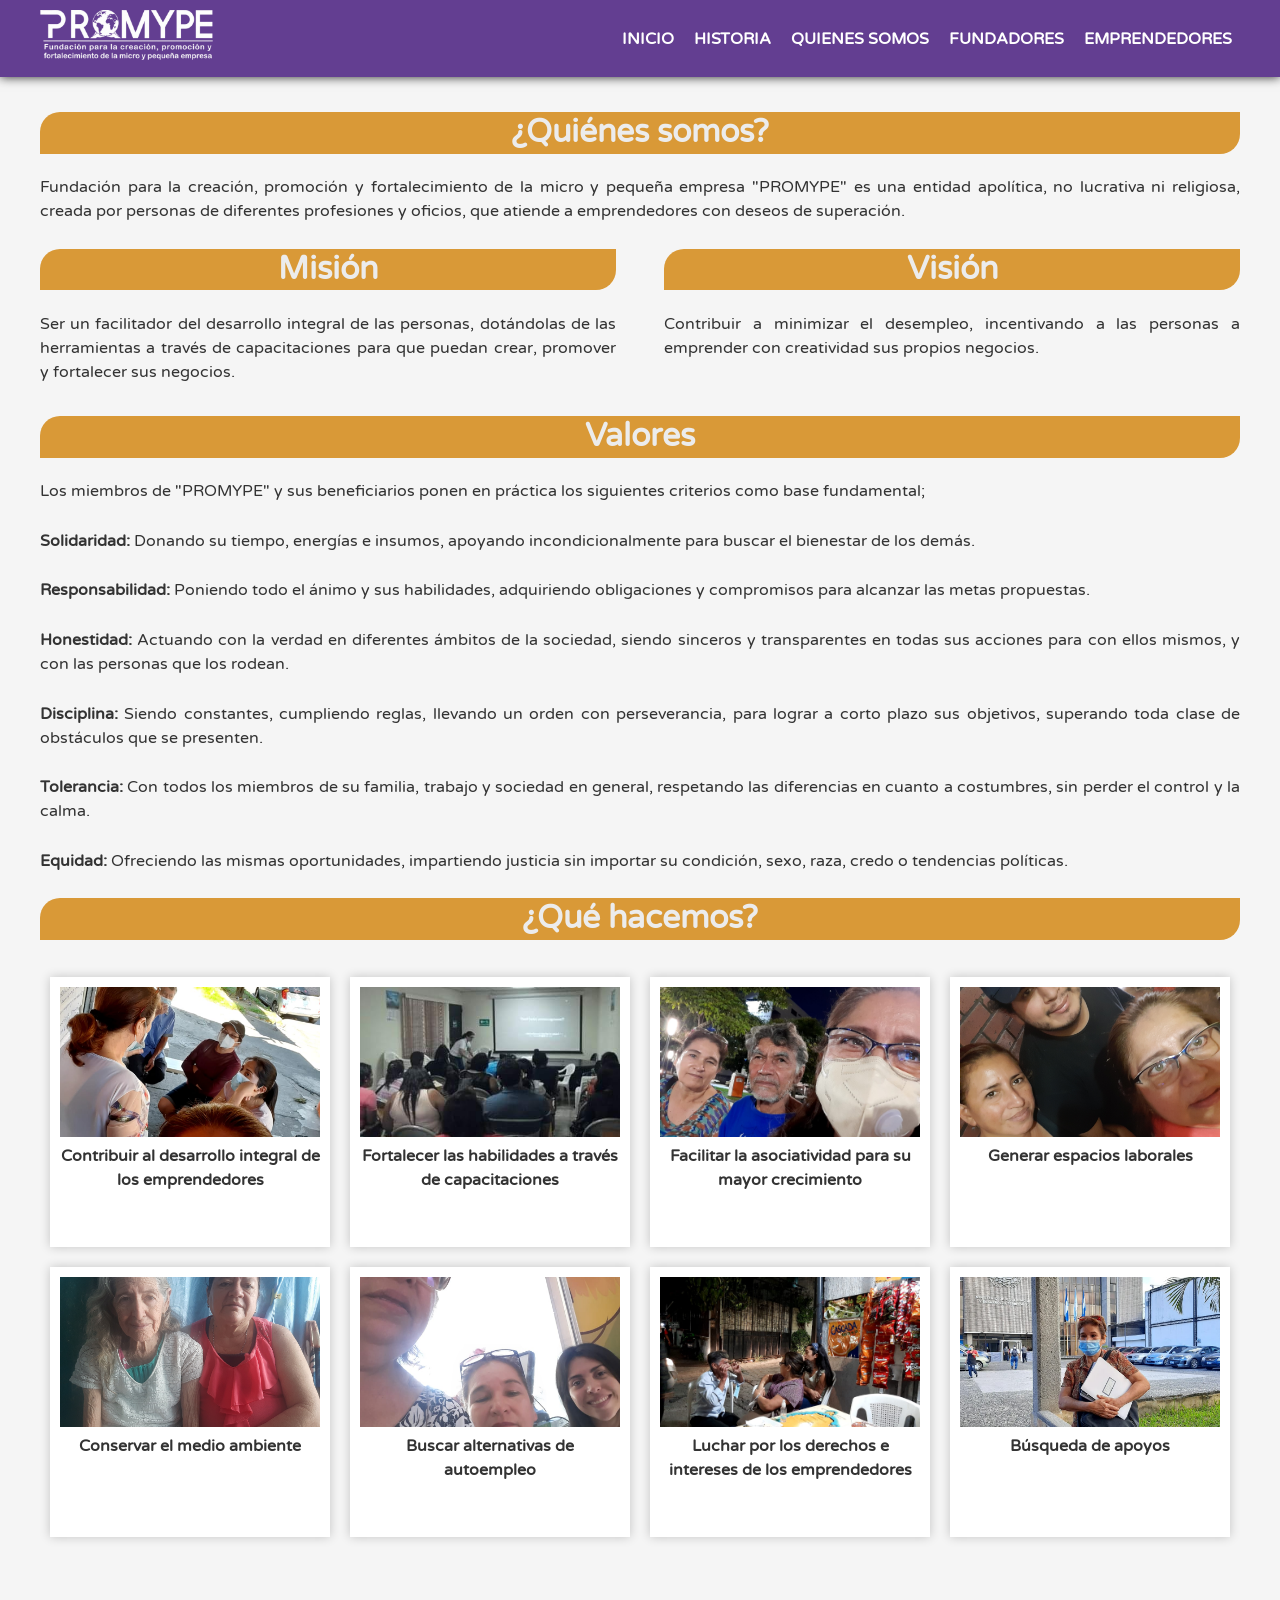
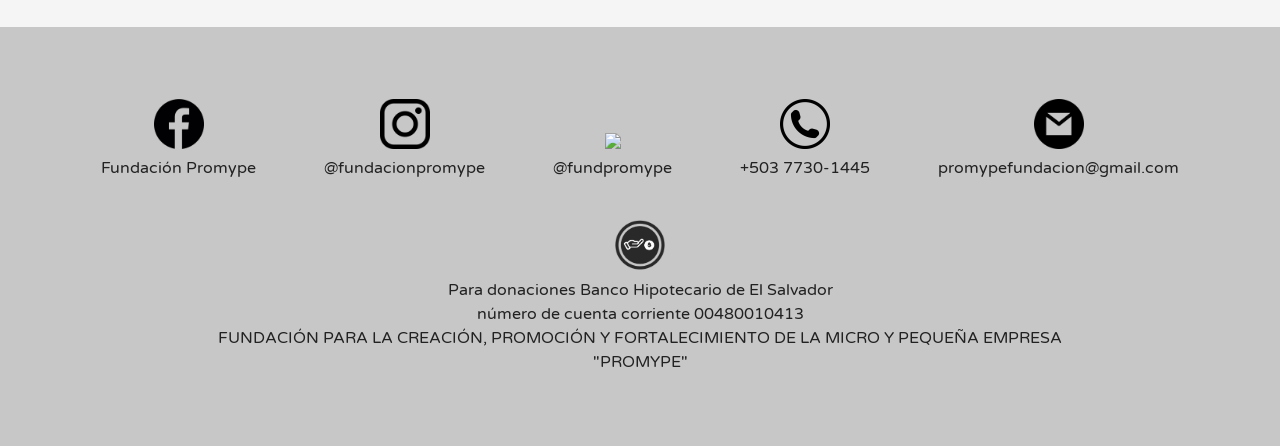
==== aboutus.html @ 6b190e1e "first commit" ====
﻿<!DOCTYPE html>
<html lang="en">
<head>
    <meta charset="UTF-8">
    <meta http-equiv="X-UA-Compatible" content="IE=edge">
    <meta name="viewport" content="width=device-width, initial-scale=1.0">
    <link href="https://fonts.googleapis.com/css2?family=Varela+Round&display=swap" rel="stylesheet">
    <link rel="stylesheet" href="CSS/style.css">
    <link rel="icon" href="/IMG/logo.png">
    <title>PROMYPE</title>
</head>
<body>
    <header class="header">
        <div class="container logo-nav-container">
            <div class="logoname">
                <a href="Index.html" class="logo"><img src="IMG/LOGO-2NEGATIVO.png" alt="Logo PROMYPE"></a>
            </div>
            <span class="menu-icon">
                <img src="IMG/ICONOS/icono menu.png" alt="Menu">
            </span>
            <nav class="navigation">
                <ul>
                    <li><a href="index.html"><b>INICIO</b></a></li>
                    <li><a href="historia.html"><b>HISTORIA</b></a></li>
                    <li><a href="aboutus.html"><b>QUIENES SOMOS</b></a></li>
                    <li><a href="fundadores.html"><b>FUNDADORES</b></a></li>
                    <li><a href="colaboradores.html"><b>EMPRENDEDORES</b></a></li>
                </ul>
            </nav>
        </div>
    </header>

    <main class="main">
        <div class="container abautus">
            <h1>¿Quiénes somos?</h1>
            <p>Fundación para la creación, promoción y fortalecimiento de la  micro y pequeña empresa "PROMYPE" es una entidad apolítica, no lucrativa ni religiosa, creada  por personas de diferentes  profesiones y oficios, que atiende a emprendedores con deseos de superación.</p>
            
            <div class="mivi">
                <div class="mision">
                    <h1>Misión</h1>
                    <p>Ser un facilitador del desarrollo integral de las personas, dotándolas de las herramientas a través de capacitaciones para que puedan crear, promover y fortalecer sus negocios.</p>
                </div>
                <div class="vision">
                    <h1>Visión</h1>
                    <p>Contribuir  a minimizar el desempleo, incentivando a las personas a emprender con creatividad sus propios negocios.</p>
                </div>
            </div>

            <div class="valoresbox">
                <h1>Valores</h1>
                <p>Los miembros de "PROMYPE" y sus beneficiarios   ponen  en práctica los siguientes criterios como base fundamental;</p>

                <p><b>Solidaridad: </b>Donando su tiempo, energías e insumos, apoyando incondicionalmente  para buscar el bienestar de los demás.</p>

                <p><b>Responsabilidad: </b>Poniendo todo el ánimo y sus habilidades, adquiriendo obligaciones y compromisos para alcanzar las metas propuestas.</p>

                <p><b>Honestidad: </b>Actuando con la verdad en diferentes ámbitos de la sociedad, siendo sinceros y  transparentes en todas sus acciones para con ellos mismos, y  con  las personas que los rodean.</p>

                <p><b>Disciplina: </b>Siendo constantes, cumpliendo reglas, llevando un orden con perseverancia, para lograr a corto plazo sus objetivos, superando toda clase de obstáculos que se presenten.</p>

                <p><b>Tolerancia: </b>Con todos los miembros de su familia, trabajo y sociedad en general, respetando las diferencias en cuanto a costumbres, sin perder el control y la calma.</p>

                <p><b>Equidad: </b>Ofreciendo las mismas oportunidades, impartiendo justicia sin importar su condición, sexo, raza, credo o tendencias políticas.</p>
            </div>

            <section class="hacemos">
                <div>
                    <h1>¿Qué hacemos?</h1>

                    <div class="hacemos-list">
                        <div class="card" >
                            <img src="IMG/HACEMOS/QH1.jpeg" alt="">
                            <h4>Contribuir al desarrollo integral de los emprendedores</h4>
                        </div>
                        
                        <div class="card">
                            <img src="IMG/HACEMOS/QH2.jpg" alt="">
                            <h4>Fortalecer las habilidades a través de capacitaciones</h4>
                        </div>

                        <div class="card">
                            <img src="IMG/HACEMOS/QH3.jpeg" alt="">
                            <h4>Facilitar la asociatividad para su mayor crecimiento</h4>
                        </div>
                        <div class="card">
                            <img src="IMG/HACEMOS/QH4.jpg" alt="">
                            <h4>Generar espacios laborales</h4>
                        </div>

                        <div class="card">
                            <img src="IMG/HACEMOS/QH5.jpg" alt="">
                            <h4>Conservar el medio ambiente</h4>
                        </div>

                        <div class="card">
                            <img src="IMG/HACEMOS/QH6.jpg" alt="">
                            <h4>Buscar alternativas de autoempleo</h4>
                        </div>
            
                        <div class="card">
                            <img src="IMG/HACEMOS/QH7.jpg" alt="">
                            <h4>Luchar por los derechos e intereses de los emprendedores</h4>
                        </div>

                        <div class="card">
                            <img src="IMG/HACEMOS/QH8.jpeg" alt="">
                            <h4>Búsqueda de apoyos</h4>
                        </div>                    
                    </div>   
                </div>
            </section>
        </div>
    </main>

    <footer class="footer">
        <div class="container contactus">
            <ul>
                <li>
                    <!--facebook-->
                    <div class="socialmedia">
                        <div class="redesimg">
                            <a href="https://www.facebook.com/profile.php?id=100094147714210" target="_blank">
                            <img src="IMG/ICONOS/facebook.png"><br>Fundación Promype</a>
                        </div>
                    </div>
                </li>

                <li>
                    <!--instagram-->
                    <div class="socialmedia">
                        <div class="redesimg">
                            <a href="https://www.instagram.com/fundacionpromype/" target="_blank">
                            <img src="IMG/ICONOS/instaicon.png"><br>@fundacionpromype</a>
                        </div>
                    </div>
                </li>

                 <li>
                    <!--x-->
                    <div class="socialmedia">
                        <div class="redesimg">
                            <a href="https://x.com/fundpromype" target="_blank">
                            <img src="IMG/ICONOS/1691832581twitter-x-icon-png.PNG"><br>@fundpromype</a> 
                        </div>
                    </div>
                </li>

                <li>
                    <!--whatsapp-->
                    <div class="socialmedia">
                        <div class="redesimg">
                            <a href="https://wa.me/+50377301445" target="_blank">
                            <img src="IMG/ICONOS/telefono icon.png"><br>+503 7730-1445</a>
                        </div>
                    </div>   
                </li>
              

                <li>
                    <!--correo-->
                    <div class="socialmedia">
                        <div class="redesimg">
                            <a href="mailto:promypefundacion@gmail.com" target="_blank">
                            <img src="IMG/ICONOS/email.png"><br>promypefundacion@gmail.com</a> 
                        </div>
                    </div> 
                </li><BR><BR>
                   <li>
                    <div class="socialmedia">
                        <div class="redesimg">
                            <img src="IMG/periodo-medio-de-cobro-y-pago.png">
                        </div>
                        <div class="redescontact">
                        <a href="">Para donaciones Banco Hipotecario de El Salvador</a> <BR>
                         <a href="">número de cuenta corriente 00480010413 </a> 
                         <BR>
                         <a href="">FUNDACIÓN PARA LA CREACIÓN, PROMOCIÓN Y FORTALECIMIENTO DE LA MICRO Y PEQUEÑA EMPRESA </a><BR>
                         <a href="">"PROMYPE"</a> 
 

                        </div>
                    </div>   
                </li>
            </ul>

        </div>
    </footer>

    <script src="https://code.jquery.com/jquery-3.6.0.min.js"></script>
    <script src="JS/scrips.js"></script>

</body>
</html>
---- CSS/style.css ----
body {
    font-family: 'Varela Round', sans-serif;
    background-color: rgb(245, 245, 245);
    color: #333;
    font-size: 1rem;
    line-height: 1.5em;
    margin: 0;
}

h1 {
    font-size: 2rem;
    line-height: 1.3em;
    text-align: center;
    background-color: #D99937;
    border-top-left-radius: 20px;
    border-bottom-right-radius: 20px;
    color: #ececec;
    margin-top: 0;
}

p {
    margin-bottom: 1.6em;
    text-align: justify;
}

h3 {
    background-color: #D99937;
    color: #ececec;
    margin: 0;
    padding-top: 10px;
    padding-bottom: 10px;
    border-top-left-radius: 10px;
    border-top-right-radius: 10px;
} 

h4 {
    background-color: #333;
    color: #ececec;
    padding: 10px;
    margin: 0;
}

.container {
    width: 95%;
    max-width: 1200px;
    margin: 0 auto;
}
/*menu del encabezado*/
.header {
    background: #633E91;
    color: white;
    box-shadow: 0 0 10px rgb(36, 36, 36);
    padding: 0;
    position: fixed;
    left: 0;
    top: 0;
    width: 100%;
    height: 2rems;
}

.header a {
    color: white;
    text-decoration: none;
} 


.logo-nav-container {
    display: flex;
    justify-content: space-between;
    align-items: center;
    flex-wrap: wrap;
    padding: 0;
}

.logoname img {
    width: auto;
    height: 50px;
    padding-top: 10px;
    padding-bottom: 10px;
}

.menu-icon img{
    display: none;
    width: 50px;
    height: 50px;
}

.navigation ul {
    margin: 0;
    padding: 0;
    list-style: none;
}

.navigation ul li {
    display: inline-block;
}

.navigation ul li a {
    display: block;
    padding: 0.5rem 0.5rem;
    transition: all 0.5s;
    border-radius: 10px;
}

.navigation ul li a:hover {
    background: #D99937;
}
/*ajuste de contenido principal*/

.main {
    padding-top: 7rem;
}

/* seccion de noticias */

.firts-news {
    display: flex;
    padding: 0;
}

.recent-news {
    width: 75%;
}

/* carrusel de imagenes*/

.newsslider {
    align-items: center;
    padding-bottom: 2rem;
}

.newsslider p{
    margin: 0;
}

.slider {
    width: 100%;
    margin: auto;
    overflow: hidden;
    margin-right: 1rem;
    box-shadow: 0 2px 10px rgba(0, 0, 0, 0.2);
}

.slider p {
    background-color: rgba(51, 51, 51, 0.829);
    color: white;
    text-align: center;
    font-size: 25px;
    padding: 10px;
}

.slider ul {
    display: flex;
    padding: 0;
    width: 300%;
    height: 370px;
    animation: cambio 20s infinite alternate;
    animation-timing-function: ease-out;
    margin: 0;
}

.slider li {
    width: 100%;
    height: 100%;
    list-style: none;
}

.slider img {
    width: 100%;
    height: 100%;
    object-fit: cover;
    margin: 0;
}

.slidertext {
    text-align: justify;
    padding-top: 1rem;
    padding-bottom: 1rem;
}

.slidertext p {
    margin: 0;   
}

@keyframes cambio {
    0% { margin-left: 0;}
    25% { margin-left: 0;}

    15% {margin-left: -50%;}
    50% {margin-left: -50%;}

    50% {margin-left: -100%;}
    75% {margin-left: -100%;}

    70% {margin-left: -200%;}
    100% {margin-left:-200%;}

}

/*noticias laterales */

.lateral-news {
    background-color: white;
    box-shadow: 0 2px 10px rgba(0, 0, 0, 0.2);
    width: 25%;
    height: fit-content;
    margin-left: 4%;
    padding: 10px;
    margin-bottom: 2rem;
}

.lateral-newscards {
    width: 100%;
}

.lateralcard {
    background-color: #146ca0;
    text-align: center; 
    width: 100%;
    margin: 0;
    padding-left: 0;
    padding-right: 0;
    border-radius: 0;
}

.lateralcard img {
    width: 100%;
}

.lateral-news h2 {
    color: white;
    margin-top: 0;
    padding-top: 0;
    padding-bottom: 10px;
}

.news {
    width: 100%;
    max-width: 1200px;
    height: auto;
    display: flex;
    justify-content: center;
}

.card {
    width: 32%;
    height: fit-content;
    background-color: white;
    box-shadow: 0 2px 10px rgba(0, 0, 0, 0.2);
    text-align: center;
    padding-left: 2rem;
    padding-right: 2rem;
    margin: 5px;
    border-radius: 10px;
}

.card img {
    width: 100%;
    height: 220px;
    border-radius: 10px;
    margin-top: 2rem;
}

.card h4 {
    background-color: #333;
}

/* historia */

.inicio-logo {
    text-align: center;
}

.inicio-logo img{
    width: 30%;
    text-align: center;

}

/* about us*/

.mivi {
    display: inline-block;
    align-items: center;
}

.mision {
    width: 48%;
    margin-right: 2%;
    float: left;
    text-align: justify;
}

.vision {
    width: 48%;
    margin-left: 2%;
    float: left;
    text-align: justify;
}

.valoresbox {
    width: 100%;
    max-width: 1200px;
    margin: 0 auto;
}

.valoresbox p {
    align-items: center;
}

.hacemos {
    width: 100%;
    max-width: 1200px;
    margin: 0 auto;
    text-align: center;
}

.hacemos p {
    text-align: center;
}

.hacemos img {
    width: 100%;
}

/*cuadricula de hacemos*/

.hacemos-list {
    width: 100%;
    height: auto;
    display: flex;
    flex-wrap: wrap;
    justify-content: center;
}

.hacemos-list .card {
    flex: 20%;
    height: 250px;
    border-radius: 0;
    text-align: center;
    margin: 10px;
    padding: 10px;
    box-shadow: 0 0 10px rgba(0, 0, 0, 0.2);
}

.hacemos img {
    width: 100%;
    height: 60%;
    margin: 0;
    border-radius: 0;
    object-fit: cover;
}

.hacemos h4 {
    background-color: unset;
    color: #333;
    padding: 0;
    margin: 0;
}

/* fundadores */

.fundadores-photos {
    padding-bottom: 1rem;
}

.fundadores img {
    width: 100%;
}

.firmas {
    width: 100%;
    height: auto;
    display: flex;
    flex-wrap: wrap;
    justify-content: center;
}

.firmas .card {
    flex: 20%;
    height: auto;
    border-radius: 0;
    text-align: center;
    margin: 10px;
    padding: 10px;
    box-shadow: 0 0 10px rgba(0, 0, 0, 0.2);
}

.firmas .card img {
    width: 100%;
    height: 300px;
    margin: 0;
    border-radius: 0;
    object-fit: cover;
}

.miembroempr {
    background-color: white;
    text-align: center;
    box-shadow: 0 0 10px rgba(0, 0, 0, 0.2);
    border-top-left-radius: 10px;
    border-top-right-radius: 10px;


}
.miembroempr2 {
    background-color: white;
    text-align: center;
    box-shadow: 0 0 10px rgba(0, 0, 0, 0.2);
    border-top-left-radius: 10px;
    border-top-right-radius: 10px;
    height: 44%;


}
.miembroempr5 {
    background-color: white;
    text-align: center;
    box-shadow: 0 0 10px rgba(0, 0, 0, 0.2);
    border-top-left-radius: 10px;
    border-top-right-radius: 10px;
    height: 40%;


}
.miembroemprja {
    background-color: white;
    text-align: center;
    box-shadow: 0 0 10px rgba(0, 0, 0, 0.2);
    border-top-left-radius: 10px;
    border-top-right-radius: 10px;
    height: 45%;


}
.harisanadiv {
    background-color: white;
    text-align: center;
    box-shadow: 0 0 10px rgba(0, 0, 0, 0.2);
    border-top-left-radius: 10px;
    border-top-right-radius: 10px;
    height: 60%;


}

.negocio {
    padding: 10px;
    width: auto;
    align-items: center;
}

.emprendedor {
    width: 100%;
    padding-bottom: 1rem;
}

.emprendedor ul {
    width: 100%;
    list-style: none;
    padding: 0;
}

.emprendedor li {
    width: 100%;
    text-align: justify;
}

.vero h3{
    list-style: none;
    text-align: center;
}

.gallery-empr {
    width:100%;
    display: flex;
    flex-wrap: wrap;
    height: inherit;
    justify-content: center;
}

.gallery-empr video {
width: 100%;
}

.photosempr {
    flex: 20%;
    padding: 5px;
}

.photosempr img {
    width: 95%;
    padding: 0;
    margin: 0;
    box-shadow: 0 0 10px rgba(0, 0, 0, 0.2);
}

#LR {
    width: 50%;
}

.SR-gallery {
    width: 70%;
    height: auto;
    display: flex;
    flex-wrap: wrap;
    justify-content: flex-end;
}

.SR-gallery img {
    width: 38%;
    margin: 5px;
    object-fit: cover;
    box-shadow: 0 0 10px rgba(0, 0, 0, 0.2);
}

.music-videos {
    width: inherit;
}

.SR-videos {
    display: flex;
    justify-content: center;
    align-items: center;
    gap: 15px;
    width: 100%;

}

.SR-videos video {
    width: 45%;
    margin-bottom: 2%;
    box-shadow: 0 0 10px rgba(0, 0, 0, 0.2);
}

.VR-gallery {
    display: flex;
    flex-wrap: wrap;
    justify-content: center;
    align-items: center;
    padding: 3%;
    gap: 15px;
    width: 100%;
    height: 100%;
    border: #146ca0 3px;
    box-sizing: border-box;
}

.VR-gallery img {
    width: calc(23% - 10px);
    aspect-ratio: 1 / 1;
    object-fit: cover;
    gap: 2%;
    justify-content: center;
    align-items: center;
    box-sizing: border-box;
}

.aj-vrgallery {
    height: 90%;
}

.personalcardVR {
    width: 100%;
    display: flex;
    flex-wrap: nowrap;
}

#ServMC {
    width: 100%;
    height: auto;
}

#ServMC img {
    width: 50%;
}

.Tedy-gallery {
    width: inherit;
    display: flex;
    flex-wrap: wrap;
    justify-content:flex-start;

}

.imgtedy {
    width: 25%;
    justify-content: flex-start;
}

.imgtedy img {
    width: 100%; 
    object-fit: cover;
    box-shadow: 0 0 10px rgba(0, 0, 0, 0.2);
}

.videostedy {
    width: 80%;
    margin: 0;
    padding: 0;
    justify-content: center;
}

.videostedy video {
    width: 48%;
    padding: 0;
    box-shadow: 0 0 10px rgba(0, 0, 0, 0.2);
}


@media only screen and (max-width: 767px) {
    
    .container {
        width: 90%;
        max-width: 1200px;
        margin: 0 auto;
    }

/*encabezado*/

    .header {
        background: #633E91;
        color: white;
        padding: 0.5rem 0;
        position: fixed;
        left: 0;
        top: 0;
        width: 100%;
        height: auto;
        padding: 0;
    }

    .logo-nav-container {
        display: flex;
        justify-content: space-between;
        align-items: center;
        flex-wrap: wrap;
        padding: 0;
        margin: 2%;
    }

    .logoname img {
        padding: 0%;
        margin: 0%;
    }

    .menu-icon img{
        display: block;
        width: 50px;
        height: 50px;
        cursor: pointer;
    }
    
    .navigation {
        width: 100%;
        margin-top: 5px;
        margin-bottom: 10px;
    }

    .navigation ul {
        display: none;
    }

    .navigation ul.show {
        display: block;
    }
    .navigation ul li {
        display: block;
        text-align: center;
    }
    
    .navigation ul li a {
        display: block;
        padding: 0.5rem 0;
        transition: all 0.5s;
        border-radius: 10px;
    }
    
    .navigation ul li a:hover {
        background: #D99937;
    }

/*seccion de noticias*/

    .firts-news {
        display: flex;
        flex-wrap: wrap;
        padding: 0;
    }
    
    .recent-news {
        width: 100%;
    }

/* carrusel de imagenes*/

    .newsslider {
        align-items: center;
        padding-bottom: 2rem;
    }
    
    .newsslider p{
        margin: 0;
    }
    
    .slider {
        width: 100%;
        margin: auto;
        overflow: hidden;
        margin-right: 1rem;
    }
    
    .slider p {
        background-color: rgba(51, 51, 51, 0.829);
        color: white;
        text-align: center;
        font-size: 25px;
        padding: 10px;
    
    }
    
    .slider ul {
        display: flex;
        padding: 0;
        width: 300%;
        height: 300px;
        animation: cambio 20s infinite alternate;
        animation-timing-function: ease-out;
        margin: 0;
    }
    
    .slider li {
        width: 100%;
        height: 100%;
        list-style: none;
    }
    
    .slider img {
        width: 100%;
        height: 100%;
    }
    
    .slidertext {
        text-align: justify;
        padding-top: 1rem;
        padding-bottom: 1rem;
    }
    
    .slidertext p {
        margin: 0;   
    }
    
/*noticias laterales*/

    .lateral-news {
        width: 100%;
        margin-left: 0;
        overflow-x: scroll;
    }
    
    .lateral-newscards {
        width: 200%;
        display: flex;
    }
    
    .lateralcard {
        text-align: center;
        margin: 10px;
    }
    
    .lateralcard img {
        width: 90%;
    }
    
    .lateral-news h2 {
        text-align: left;
        font-size: 15px;
        margin-top: 10px;
        padding-top: 0;
        margin-top: 0;
        margin-left: 10px;
        margin-bottom: 0;
    }    

    .news {
        width: 100%;
        max-width: 1200px;
        height: auto;
        display: block;
        justify-content: center;
    }

    .card {
        width: 100%;
        height: 580px;
        border-radius: 10px;
        box-shadow: 0 2px 2px rgba(0, 0, 0, 0.2);
        overflow: hidden;
        text-align: center;
        transition: all 0.25s;
        padding-left: 0;
        padding-right: 0;
    }

    .card img {
        width: 100%;
        height: 220px;
        border-radius: 10px;
    }

    .card h4 {
        background-color: #333;
    }

/*Historia*/

    .inicio-logo img {
        width: 70%;
        text-align: center;
    }

/* about us*/ 
    
    .valoresbox {
        width: 100%;
        max-width: 1200px;
        margin: 0 auto;
    }

    .mision {
        width: 100%;
        margin-right: 0;
        float: none;
        text-align: justify;
    }
    
    .vision {
        width: 100%;
        margin-left: 0;
        float: none;
        text-align: justify;
    }    

/* Cuadricula de hacemos*/

    .hacemos {
        width: 100%;
        margin: 0 auto;
        text-align: center;
    }

    .hacemos-list {
        width: 100%;
        height: auto;
        display: flex;
        flex-wrap: wrap;
        justify-content: center;
    }

    .hacemos-list .card {
        flex: 40%;
    }

    .hacemos img {
        width: 100%;
        height: 60%;
        margin: 0;
        border-radius: 0;
        object-fit: cover;
    }

    .hacemos h4 {
        background-color: rgb(255, 255, 255);
        color: #333;
        padding-bottom: 1rem;
    }

/*fundadores*/

    .firmas {
        width: 100%;
        height: auto;
        display: flex;
        flex-wrap: wrap;
        justify-content: center;
    }

    .firmas .card {
        flex: 40%;
    }

    .firmas .card img {
        width: 100%;
        height: 70%;
        margin: 0;
        border-radius: 0;
        object-fit: cover;
    }

    .firmas p {
        margin-top: 10px;
        margin-bottom: 10px;
    }

    #LR {
        width: 200%;
    }


    #ServMC img {
        width: 100%;
        height: auto;
    }

/*colaboradores*/

    .emprendimientos {
        margin: 0 auto;
        text-align: center;
    }
    
    .negocio {
        padding-top: 0.5rem;
        padding-bottom: 3.5rem;
    }

    .logoemp {
        width: 100%;
    }
    
    .negocio img {
        width: 50%;
        padding-top: 1rem;
    }
    
    .vero h3{
        list-style: none;
        text-align: right;
        padding-right: 11rem;
    }
   
/*pie de pagina*/

    .footer {
        background: #c7c7c7;
        padding: 1rem 0;
        margin-top: 2rem;
    }

    .contactus ul {
        margin: 0;
        padding: 0;
        list-style: none;
        text-align: center;
    }
    
    .contactus ul li {
        display: block;
        padding: 1rem 0;
    }

    .socialmedia a{
        text-decoration: none;
        color: rgb(34, 34, 34);
    }
}

/* pie de pagina */

.footer {
    background: #c7c7c7;
    padding: 4rem 0;
    margin-top: 5rem;
}
.contactus ul {
    margin: 0;
    padding: 0;
    list-style: none;
    text-align: center;
}

.contactus ul li {
    display: inline-block;
    padding: 0.5rem 2rem;
    text-align: center;
}

.contactus img {
    width: 50px;
}

.socialmedia a {
    text-decoration: none;
    color: rgb(34, 34, 34);
}

.redescontact {
    text-align: center;
}
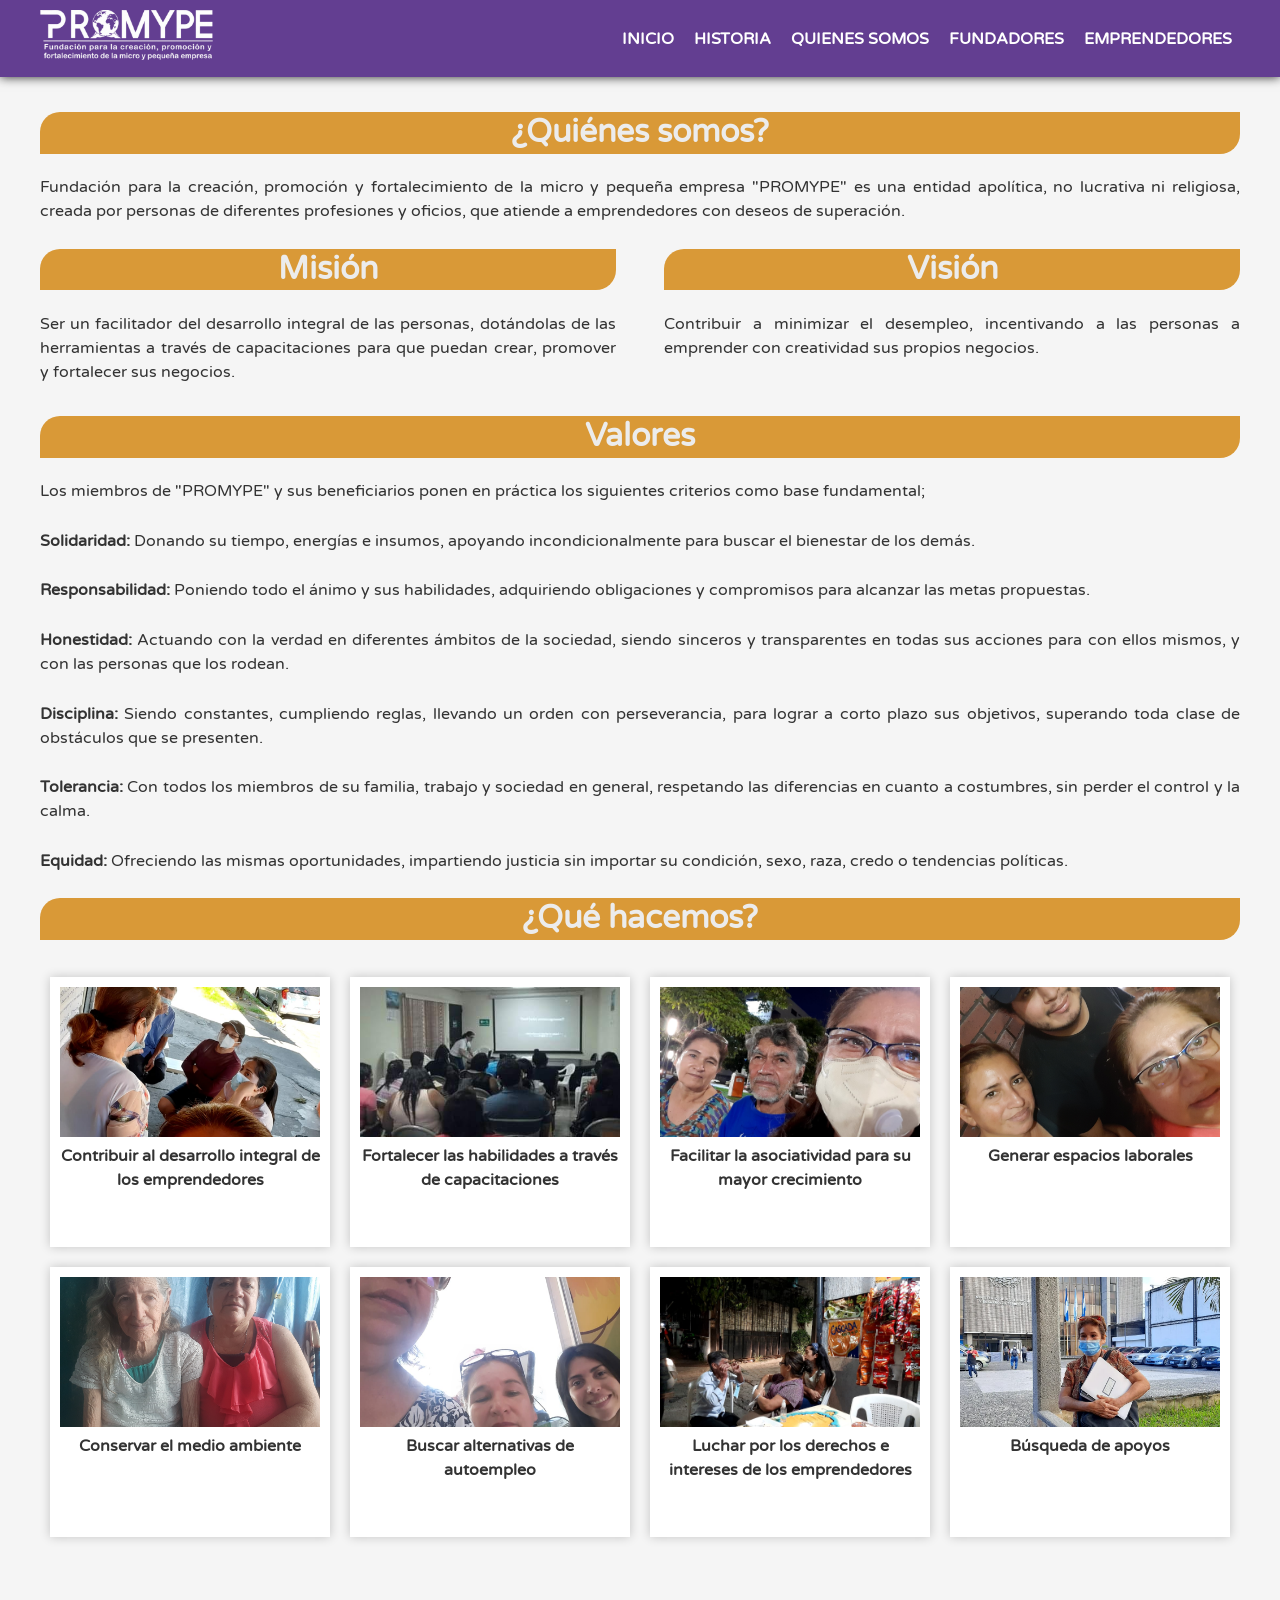
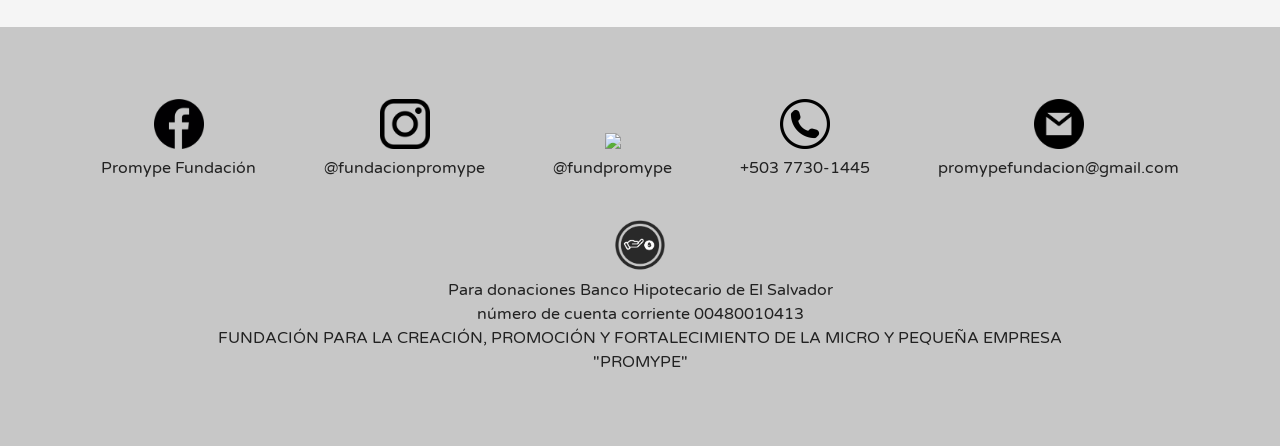
==== commit 283b8f24: "Add files via upload" ====
--- a/aboutus.html
+++ b/aboutus.html
@@ -1,193 +1,193 @@
-﻿<!DOCTYPE html>
-<html lang="en">
-<head>
-    <meta charset="UTF-8">
-    <meta http-equiv="X-UA-Compatible" content="IE=edge">
-    <meta name="viewport" content="width=device-width, initial-scale=1.0">
-    <link href="https://fonts.googleapis.com/css2?family=Varela+Round&display=swap" rel="stylesheet">
-    <link rel="stylesheet" href="CSS/style.css">
-    <link rel="icon" href="/IMG/logo.png">
-    <title>PROMYPE</title>
-</head>
-<body>
-    <header class="header">
-        <div class="container logo-nav-container">
-            <div class="logoname">
-                <a href="Index.html" class="logo"><img src="IMG/LOGO-2NEGATIVO.png" alt="Logo PROMYPE"></a>
-            </div>
-            <span class="menu-icon">
-                <img src="IMG/ICONOS/icono menu.png" alt="Menu">
-            </span>
-            <nav class="navigation">
-                <ul>
-                    <li><a href="index.html"><b>INICIO</b></a></li>
-                    <li><a href="historia.html"><b>HISTORIA</b></a></li>
-                    <li><a href="aboutus.html"><b>QUIENES SOMOS</b></a></li>
-                    <li><a href="fundadores.html"><b>FUNDADORES</b></a></li>
-                    <li><a href="colaboradores.html"><b>EMPRENDEDORES</b></a></li>
-                </ul>
-            </nav>
-        </div>
-    </header>
-
-    <main class="main">
-        <div class="container abautus">
-            <h1>¿Quiénes somos?</h1>
-            <p>Fundación para la creación, promoción y fortalecimiento de la  micro y pequeña empresa "PROMYPE" es una entidad apolítica, no lucrativa ni religiosa, creada  por personas de diferentes  profesiones y oficios, que atiende a emprendedores con deseos de superación.</p>
-            
-            <div class="mivi">
-                <div class="mision">
-                    <h1>Misión</h1>
-                    <p>Ser un facilitador del desarrollo integral de las personas, dotándolas de las herramientas a través de capacitaciones para que puedan crear, promover y fortalecer sus negocios.</p>
-                </div>
-                <div class="vision">
-                    <h1>Visión</h1>
-                    <p>Contribuir  a minimizar el desempleo, incentivando a las personas a emprender con creatividad sus propios negocios.</p>
-                </div>
-            </div>
-
-            <div class="valoresbox">
-                <h1>Valores</h1>
-                <p>Los miembros de "PROMYPE" y sus beneficiarios   ponen  en práctica los siguientes criterios como base fundamental;</p>
-
-                <p><b>Solidaridad: </b>Donando su tiempo, energías e insumos, apoyando incondicionalmente  para buscar el bienestar de los demás.</p>
-
-                <p><b>Responsabilidad: </b>Poniendo todo el ánimo y sus habilidades, adquiriendo obligaciones y compromisos para alcanzar las metas propuestas.</p>
-
-                <p><b>Honestidad: </b>Actuando con la verdad en diferentes ámbitos de la sociedad, siendo sinceros y  transparentes en todas sus acciones para con ellos mismos, y  con  las personas que los rodean.</p>
-
-                <p><b>Disciplina: </b>Siendo constantes, cumpliendo reglas, llevando un orden con perseverancia, para lograr a corto plazo sus objetivos, superando toda clase de obstáculos que se presenten.</p>
-
-                <p><b>Tolerancia: </b>Con todos los miembros de su familia, trabajo y sociedad en general, respetando las diferencias en cuanto a costumbres, sin perder el control y la calma.</p>
-
-                <p><b>Equidad: </b>Ofreciendo las mismas oportunidades, impartiendo justicia sin importar su condición, sexo, raza, credo o tendencias políticas.</p>
-            </div>
-
-            <section class="hacemos">
-                <div>
-                    <h1>¿Qué hacemos?</h1>
-
-                    <div class="hacemos-list">
-                        <div class="card" >
-                            <img src="IMG/HACEMOS/QH1.jpeg" alt="">
-                            <h4>Contribuir al desarrollo integral de los emprendedores</h4>
-                        </div>
-                        
-                        <div class="card">
-                            <img src="IMG/HACEMOS/QH2.jpg" alt="">
-                            <h4>Fortalecer las habilidades a través de capacitaciones</h4>
-                        </div>
-
-                        <div class="card">
-                            <img src="IMG/HACEMOS/QH3.jpeg" alt="">
-                            <h4>Facilitar la asociatividad para su mayor crecimiento</h4>
-                        </div>
-                        <div class="card">
-                            <img src="IMG/HACEMOS/QH4.jpg" alt="">
-                            <h4>Generar espacios laborales</h4>
-                        </div>
-
-                        <div class="card">
-                            <img src="IMG/HACEMOS/QH5.jpg" alt="">
-                            <h4>Conservar el medio ambiente</h4>
-                        </div>
-
-                        <div class="card">
-                            <img src="IMG/HACEMOS/QH6.jpg" alt="">
-                            <h4>Buscar alternativas de autoempleo</h4>
-                        </div>
-            
-                        <div class="card">
-                            <img src="IMG/HACEMOS/QH7.jpg" alt="">
-                            <h4>Luchar por los derechos e intereses de los emprendedores</h4>
-                        </div>
-
-                        <div class="card">
-                            <img src="IMG/HACEMOS/QH8.jpeg" alt="">
-                            <h4>Búsqueda de apoyos</h4>
-                        </div>                    
-                    </div>   
-                </div>
-            </section>
-        </div>
-    </main>
-
-    <footer class="footer">
-        <div class="container contactus">
-            <ul>
-                <li>
-                    <!--facebook-->
-                    <div class="socialmedia">
-                        <div class="redesimg">
-                            <a href="https://www.facebook.com/profile.php?id=100094147714210" target="_blank">
-                            <img src="IMG/ICONOS/facebook.png"><br>Fundación Promype</a>
-                        </div>
-                    </div>
-                </li>
-
-                <li>
-                    <!--instagram-->
-                    <div class="socialmedia">
-                        <div class="redesimg">
-                            <a href="https://www.instagram.com/fundacionpromype/" target="_blank">
-                            <img src="IMG/ICONOS/instaicon.png"><br>@fundacionpromype</a>
-                        </div>
-                    </div>
-                </li>
-
-                 <li>
-                    <!--x-->
-                    <div class="socialmedia">
-                        <div class="redesimg">
-                            <a href="https://x.com/fundpromype" target="_blank">
-                            <img src="IMG/ICONOS/1691832581twitter-x-icon-png.PNG"><br>@fundpromype</a> 
-                        </div>
-                    </div>
-                </li>
-
-                <li>
-                    <!--whatsapp-->
-                    <div class="socialmedia">
-                        <div class="redesimg">
-                            <a href="https://wa.me/+50377301445" target="_blank">
-                            <img src="IMG/ICONOS/telefono icon.png"><br>+503 7730-1445</a>
-                        </div>
-                    </div>   
-                </li>
-              
-
-                <li>
-                    <!--correo-->
-                    <div class="socialmedia">
-                        <div class="redesimg">
-                            <a href="mailto:promypefundacion@gmail.com" target="_blank">
-                            <img src="IMG/ICONOS/email.png"><br>promypefundacion@gmail.com</a> 
-                        </div>
-                    </div> 
-                </li><BR><BR>
-                   <li>
-                    <div class="socialmedia">
-                        <div class="redesimg">
-                            <img src="IMG/periodo-medio-de-cobro-y-pago.png">
-                        </div>
-                        <div class="redescontact">
-                        <a href="">Para donaciones Banco Hipotecario de El Salvador</a> <BR>
-                         <a href="">número de cuenta corriente 00480010413 </a> 
-                         <BR>
-                         <a href="">FUNDACIÓN PARA LA CREACIÓN, PROMOCIÓN Y FORTALECIMIENTO DE LA MICRO Y PEQUEÑA EMPRESA </a><BR>
-                         <a href="">"PROMYPE"</a> 
- 
-
-                        </div>
-                    </div>   
-                </li>
-            </ul>
-
-        </div>
-    </footer>
-
-    <script src="https://code.jquery.com/jquery-3.6.0.min.js"></script>
-    <script src="JS/scrips.js"></script>
-
-</body>
+﻿<!DOCTYPE html>
+<html lang="en">
+<head>
+    <meta charset="UTF-8">
+    <meta http-equiv="X-UA-Compatible" content="IE=edge">
+    <meta name="viewport" content="width=device-width, initial-scale=1.0">
+    <link href="https://fonts.googleapis.com/css2?family=Varela+Round&display=swap" rel="stylesheet">
+    <link rel="stylesheet" href="CSS/style.css">
+    <link rel="icon" href="/IMG/logo.png">
+    <title>PROMYPE</title>
+</head>
+<body>
+    <header class="header">
+        <div class="container logo-nav-container">
+            <div class="logoname">
+                <a href="Index.html" class="logo"><img src="IMG/LOGO-2NEGATIVO.png" alt="Logo PROMYPE"></a>
+            </div>
+            <span class="menu-icon">
+                <img src="IMG/ICONOS/icono menu.png" alt="Menu">
+            </span>
+            <nav class="navigation">
+                <ul>
+                    <li><a href="index.html"><b>INICIO</b></a></li>
+                    <li><a href="historia.html"><b>HISTORIA</b></a></li>
+                    <li><a href="aboutus.html"><b>QUIENES SOMOS</b></a></li>
+                    <li><a href="fundadores.html"><b>FUNDADORES</b></a></li>
+                    <li><a href="colaboradores.html"><b>EMPRENDEDORES</b></a></li>
+                </ul>
+            </nav>
+        </div>
+    </header>
+
+    <main class="main">
+        <div class="container abautus">
+            <h1>¿Quiénes somos?</h1>
+            <p>Fundación para la creación, promoción y fortalecimiento de la  micro y pequeña empresa "PROMYPE" es una entidad apolítica, no lucrativa ni religiosa, creada  por personas de diferentes  profesiones y oficios, que atiende a emprendedores con deseos de superación.</p>
+            
+            <div class="mivi">
+                <div class="mision">
+                    <h1>Misión</h1>
+                    <p>Ser un facilitador del desarrollo integral de las personas, dotándolas de las herramientas a través de capacitaciones para que puedan crear, promover y fortalecer sus negocios.</p>
+                </div>
+                <div class="vision">
+                    <h1>Visión</h1>
+                    <p>Contribuir  a minimizar el desempleo, incentivando a las personas a emprender con creatividad sus propios negocios.</p>
+                </div>
+            </div>
+
+            <div class="valoresbox">
+                <h1>Valores</h1>
+                <p>Los miembros de "PROMYPE" y sus beneficiarios   ponen  en práctica los siguientes criterios como base fundamental;</p>
+
+                <p><b>Solidaridad: </b>Donando su tiempo, energías e insumos, apoyando incondicionalmente  para buscar el bienestar de los demás.</p>
+
+                <p><b>Responsabilidad: </b>Poniendo todo el ánimo y sus habilidades, adquiriendo obligaciones y compromisos para alcanzar las metas propuestas.</p>
+
+                <p><b>Honestidad: </b>Actuando con la verdad en diferentes ámbitos de la sociedad, siendo sinceros y  transparentes en todas sus acciones para con ellos mismos, y  con  las personas que los rodean.</p>
+
+                <p><b>Disciplina: </b>Siendo constantes, cumpliendo reglas, llevando un orden con perseverancia, para lograr a corto plazo sus objetivos, superando toda clase de obstáculos que se presenten.</p>
+
+                <p><b>Tolerancia: </b>Con todos los miembros de su familia, trabajo y sociedad en general, respetando las diferencias en cuanto a costumbres, sin perder el control y la calma.</p>
+
+                <p><b>Equidad: </b>Ofreciendo las mismas oportunidades, impartiendo justicia sin importar su condición, sexo, raza, credo o tendencias políticas.</p>
+            </div>
+
+            <section class="hacemos">
+                <div>
+                    <h1>¿Qué hacemos?</h1>
+
+                    <div class="hacemos-list">
+                        <div class="card" >
+                            <img src="IMG/HACEMOS/QH1.jpeg" alt="">
+                            <h4>Contribuir al desarrollo integral de los emprendedores</h4>
+                        </div>
+                        
+                        <div class="card">
+                            <img src="IMG/HACEMOS/QH2.jpg" alt="">
+                            <h4>Fortalecer las habilidades a través de capacitaciones</h4>
+                        </div>
+
+                        <div class="card">
+                            <img src="IMG/HACEMOS/QH3.jpeg" alt="">
+                            <h4>Facilitar la asociatividad para su mayor crecimiento</h4>
+                        </div>
+                        <div class="card">
+                            <img src="IMG/HACEMOS/QH4.jpg" alt="">
+                            <h4>Generar espacios laborales</h4>
+                        </div>
+
+                        <div class="card">
+                            <img src="IMG/HACEMOS/QH5.jpg" alt="">
+                            <h4>Conservar el medio ambiente</h4>
+                        </div>
+
+                        <div class="card">
+                            <img src="IMG/HACEMOS/QH6.jpg" alt="">
+                            <h4>Buscar alternativas de autoempleo</h4>
+                        </div>
+            
+                        <div class="card">
+                            <img src="IMG/HACEMOS/QH7.jpg" alt="">
+                            <h4>Luchar por los derechos e intereses de los emprendedores</h4>
+                        </div>
+
+                        <div class="card">
+                            <img src="IMG/HACEMOS/QH8.jpeg" alt="">
+                            <h4>Búsqueda de apoyos</h4>
+                        </div>                    
+                    </div>   
+                </div>
+            </section>
+        </div>
+    </main>
+
+    <footer class="footer">
+        <div class="container contactus">
+            <ul>
+                <li>
+                    <!--facebook-->
+                    <div class="socialmedia">
+                        <div class="redesimg">
+                            <a href="https://www.facebook.com/profile.php?id=100094147714210" target="_blank">
+                            <img src="IMG/ICONOS/facebook.png"><br>Promype Fundación</a>
+                        </div>
+                    </div>
+                </li>
+
+                <li>
+                    <!--instagram-->
+                    <div class="socialmedia">
+                        <div class="redesimg">
+                            <a href="https://www.instagram.com/fundacionpromype/" target="_blank">
+                            <img src="IMG/ICONOS/instaicon.png"><br>@fundacionpromype</a>
+                        </div>
+                    </div>
+                </li>
+
+                 <li>
+                    <!--x-->
+                    <div class="socialmedia">
+                        <div class="redesimg">
+                            <a href="https://x.com/fundpromype" target="_blank">
+                            <img src="IMG/ICONOS/1691832581twitter-x-icon-png.PNG"><br>@fundpromype</a> 
+                        </div>
+                    </div>
+                </li>
+
+                <li>
+                    <!--whatsapp-->
+                    <div class="socialmedia">
+                        <div class="redesimg">
+                            <a href="https://wa.me/+50377301445" target="_blank">
+                            <img src="IMG/ICONOS/telefono icon.png"><br>+503 7730-1445</a>
+                        </div>
+                    </div>   
+                </li>
+              
+
+                <li>
+                    <!--correo-->
+                    <div class="socialmedia">
+                        <div class="redesimg">
+                            <a href="mailto:promypefundacion@gmail.com" target="_blank">
+                            <img src="IMG/ICONOS/email.png"><br>promypefundacion@gmail.com</a> 
+                        </div>
+                    </div> 
+                </li><BR><BR>
+                   <li>
+                    <div class="socialmedia">
+                        <div class="redesimg">
+                            <img src="IMG/periodo-medio-de-cobro-y-pago.png">
+                        </div>
+                        <div class="redescontact">
+                        <a href="">Para donaciones Banco Hipotecario de El Salvador</a> <BR>
+                         <a href="">número de cuenta corriente 00480010413 </a> 
+                         <BR>
+                         <a href="">FUNDACIÓN PARA LA CREACIÓN, PROMOCIÓN Y FORTALECIMIENTO DE LA MICRO Y PEQUEÑA EMPRESA </a><BR>
+                         <a href="">"PROMYPE"</a> 
+ 
+
+                        </div>
+                    </div>   
+                </li>
+            </ul>
+
+        </div>
+    </footer>
+
+    <script src="https://code.jquery.com/jquery-3.6.0.min.js"></script>
+    <script src="JS/scrips.js"></script>
+
+</body>
 </html>
--- a/CSS/style.css
+++ b/CSS/style.css
@@ -1,999 +1,998 @@
-body {
-    font-family: 'Varela Round', sans-serif;
-    background-color: rgb(245, 245, 245);
-    color: #333;
-    font-size: 1rem;
-    line-height: 1.5em;
-    margin: 0;
-}
-
-h1 {
-    font-size: 2rem;
-    line-height: 1.3em;
-    text-align: center;
-    background-color: #D99937;
-    border-top-left-radius: 20px;
-    border-bottom-right-radius: 20px;
-    color: #ececec;
-    margin-top: 0;
-}
-
-p {
-    margin-bottom: 1.6em;
-    text-align: justify;
-}
-
-h3 {
-    background-color: #D99937;
-    color: #ececec;
-    margin: 0;
-    padding-top: 10px;
-    padding-bottom: 10px;
-    border-top-left-radius: 10px;
-    border-top-right-radius: 10px;
-} 
-
-h4 {
-    background-color: #333;
-    color: #ececec;
-    padding: 10px;
-    margin: 0;
-}
-
-.container {
-    width: 95%;
-    max-width: 1200px;
-    margin: 0 auto;
-}
-/*menu del encabezado*/
-.header {
-    background: #633E91;
-    color: white;
-    box-shadow: 0 0 10px rgb(36, 36, 36);
-    padding: 0;
-    position: fixed;
-    left: 0;
-    top: 0;
-    width: 100%;
-    height: 2rems;
-}
-
-.header a {
-    color: white;
-    text-decoration: none;
-} 
-
-
-.logo-nav-container {
-    display: flex;
-    justify-content: space-between;
-    align-items: center;
-    flex-wrap: wrap;
-    padding: 0;
-}
-
-.logoname img {
-    width: auto;
-    height: 50px;
-    padding-top: 10px;
-    padding-bottom: 10px;
-}
-
-.menu-icon img{
-    display: none;
-    width: 50px;
-    height: 50px;
-}
-
-.navigation ul {
-    margin: 0;
-    padding: 0;
-    list-style: none;
-}
-
-.navigation ul li {
-    display: inline-block;
-}
-
-.navigation ul li a {
-    display: block;
-    padding: 0.5rem 0.5rem;
-    transition: all 0.5s;
-    border-radius: 10px;
-}
-
-.navigation ul li a:hover {
-    background: #D99937;
-}
-/*ajuste de contenido principal*/
-
-.main {
-    padding-top: 7rem;
-}
-
-/* seccion de noticias */
-
-.firts-news {
-    display: flex;
-    padding: 0;
-}
-
-.recent-news {
-    width: 75%;
-}
-
-/* carrusel de imagenes*/
-
-.newsslider {
-    align-items: center;
-    padding-bottom: 2rem;
-}
-
-.newsslider p{
-    margin: 0;
-}
-
-.slider {
-    width: 100%;
-    margin: auto;
-    overflow: hidden;
-    margin-right: 1rem;
-    box-shadow: 0 2px 10px rgba(0, 0, 0, 0.2);
-}
-
-.slider p {
-    background-color: rgba(51, 51, 51, 0.829);
-    color: white;
-    text-align: center;
-    font-size: 25px;
-    padding: 10px;
-}
-
-.slider ul {
-    display: flex;
-    padding: 0;
-    width: 300%;
-    height: 370px;
-    animation: cambio 20s infinite alternate;
-    animation-timing-function: ease-out;
-    margin: 0;
-}
-
-.slider li {
-    width: 100%;
-    height: 100%;
-    list-style: none;
-}
-
-.slider img {
-    width: 100%;
-    height: 100%;
-    object-fit: cover;
-    margin: 0;
-}
-
-.slidertext {
-    text-align: justify;
-    padding-top: 1rem;
-    padding-bottom: 1rem;
-}
-
-.slidertext p {
-    margin: 0;   
-}
-
-@keyframes cambio {
-    0% { margin-left: 0;}
-    25% { margin-left: 0;}
-
-    15% {margin-left: -50%;}
-    50% {margin-left: -50%;}
-
-    50% {margin-left: -100%;}
-    75% {margin-left: -100%;}
-
-    70% {margin-left: -200%;}
-    100% {margin-left:-200%;}
-
-}
-
-/*noticias laterales */
-
-.lateral-news {
-    background-color: white;
-    box-shadow: 0 2px 10px rgba(0, 0, 0, 0.2);
-    width: 25%;
-    height: fit-content;
-    margin-left: 4%;
-    padding: 10px;
-    margin-bottom: 2rem;
-}
-
-.lateral-newscards {
-    width: 100%;
-}
-
-.lateralcard {
-    background-color: #146ca0;
-    text-align: center; 
-    width: 100%;
-    margin: 0;
-    padding-left: 0;
-    padding-right: 0;
-    border-radius: 0;
-}
-
-.lateralcard img {
-    width: 100%;
-}
-
-.lateral-news h2 {
-    color: white;
-    margin-top: 0;
-    padding-top: 0;
-    padding-bottom: 10px;
-}
-
-.news {
-    width: 100%;
-    max-width: 1200px;
-    height: auto;
-    display: flex;
-    justify-content: center;
-}
-
-.card {
-    width: 32%;
-    height: fit-content;
-    background-color: white;
-    box-shadow: 0 2px 10px rgba(0, 0, 0, 0.2);
-    text-align: center;
-    padding-left: 2rem;
-    padding-right: 2rem;
-    margin: 5px;
-    border-radius: 10px;
-}
-
-.card img {
-    width: 100%;
-    height: 220px;
-    border-radius: 10px;
-    margin-top: 2rem;
-}
-
-.card h4 {
-    background-color: #333;
-}
-
-/* historia */
-
-.inicio-logo {
-    text-align: center;
-}
-
-.inicio-logo img{
-    width: 30%;
-    text-align: center;
-
-}
-
-/* about us*/
-
-.mivi {
-    display: inline-block;
-    align-items: center;
-}
-
-.mision {
-    width: 48%;
-    margin-right: 2%;
-    float: left;
-    text-align: justify;
-}
-
-.vision {
-    width: 48%;
-    margin-left: 2%;
-    float: left;
-    text-align: justify;
-}
-
-.valoresbox {
-    width: 100%;
-    max-width: 1200px;
-    margin: 0 auto;
-}
-
-.valoresbox p {
-    align-items: center;
-}
-
-.hacemos {
-    width: 100%;
-    max-width: 1200px;
-    margin: 0 auto;
-    text-align: center;
-}
-
-.hacemos p {
-    text-align: center;
-}
-
-.hacemos img {
-    width: 100%;
-}
-
-/*cuadricula de hacemos*/
-
-.hacemos-list {
-    width: 100%;
-    height: auto;
-    display: flex;
-    flex-wrap: wrap;
-    justify-content: center;
-}
-
-.hacemos-list .card {
-    flex: 20%;
-    height: 250px;
-    border-radius: 0;
-    text-align: center;
-    margin: 10px;
-    padding: 10px;
-    box-shadow: 0 0 10px rgba(0, 0, 0, 0.2);
-}
-
-.hacemos img {
-    width: 100%;
-    height: 60%;
-    margin: 0;
-    border-radius: 0;
-    object-fit: cover;
-}
-
-.hacemos h4 {
-    background-color: unset;
-    color: #333;
-    padding: 0;
-    margin: 0;
-}
-
-/* fundadores */
-
-.fundadores-photos {
-    padding-bottom: 1rem;
-}
-
-.fundadores img {
-    width: 100%;
-}
-
-.firmas {
-    width: 100%;
-    height: auto;
-    display: flex;
-    flex-wrap: wrap;
-    justify-content: center;
-}
-
-.firmas .card {
-    flex: 20%;
-    height: auto;
-    border-radius: 0;
-    text-align: center;
-    margin: 10px;
-    padding: 10px;
-    box-shadow: 0 0 10px rgba(0, 0, 0, 0.2);
-}
-
-.firmas .card img {
-    width: 100%;
-    height: 300px;
-    margin: 0;
-    border-radius: 0;
-    object-fit: cover;
-}
-
-.miembroempr {
-    background-color: white;
-    text-align: center;
-    box-shadow: 0 0 10px rgba(0, 0, 0, 0.2);
-    border-top-left-radius: 10px;
-    border-top-right-radius: 10px;
-
-
-}
-.miembroempr2 {
-    background-color: white;
-    text-align: center;
-    box-shadow: 0 0 10px rgba(0, 0, 0, 0.2);
-    border-top-left-radius: 10px;
-    border-top-right-radius: 10px;
-    height: 44%;
-
-
-}
-.miembroempr5 {
-    background-color: white;
-    text-align: center;
-    box-shadow: 0 0 10px rgba(0, 0, 0, 0.2);
-    border-top-left-radius: 10px;
-    border-top-right-radius: 10px;
-    height: 40%;
-
-
-}
-.miembroemprja {
-    background-color: white;
-    text-align: center;
-    box-shadow: 0 0 10px rgba(0, 0, 0, 0.2);
-    border-top-left-radius: 10px;
-    border-top-right-radius: 10px;
-    height: 45%;
-
-
-}
-.harisanadiv {
-    background-color: white;
-    text-align: center;
-    box-shadow: 0 0 10px rgba(0, 0, 0, 0.2);
-    border-top-left-radius: 10px;
-    border-top-right-radius: 10px;
-    height: 60%;
-
-
-}
-
-.negocio {
-    padding: 10px;
-    width: auto;
-    align-items: center;
-}
-
-.emprendedor {
-    width: 100%;
-    padding-bottom: 1rem;
-}
-
-.emprendedor ul {
-    width: 100%;
-    list-style: none;
-    padding: 0;
-}
-
-.emprendedor li {
-    width: 100%;
-    text-align: justify;
-}
-
-.vero h3{
-    list-style: none;
-    text-align: center;
-}
-
-.gallery-empr {
-    width:100%;
-    display: flex;
-    flex-wrap: wrap;
-    height: inherit;
-    justify-content: center;
-}
-
-.gallery-empr video {
-width: 100%;
-}
-
-.photosempr {
-    flex: 20%;
-    padding: 5px;
-}
-
-.photosempr img {
-    width: 95%;
-    padding: 0;
-    margin: 0;
-    box-shadow: 0 0 10px rgba(0, 0, 0, 0.2);
-}
-
-#LR {
-    width: 50%;
-}
-
-.SR-gallery {
-    width: 70%;
-    height: auto;
-    display: flex;
-    flex-wrap: wrap;
-    justify-content: flex-end;
-}
-
-.SR-gallery img {
-    width: 38%;
-    margin: 5px;
-    object-fit: cover;
-    box-shadow: 0 0 10px rgba(0, 0, 0, 0.2);
-}
-
-.music-videos {
-    width: inherit;
-}
-
-.SR-videos {
-    display: flex;
-    justify-content: center;
-    align-items: center;
-    gap: 15px;
-    width: 100%;
-
-}
-
-.SR-videos video {
-    width: 45%;
-    margin-bottom: 2%;
-    box-shadow: 0 0 10px rgba(0, 0, 0, 0.2);
-}
-
-.VR-gallery {
-    display: flex;
-    flex-wrap: wrap;
-    justify-content: center;
-    align-items: center;
-    padding: 3%;
-    gap: 15px;
-    width: 100%;
-    height: 100%;
-    border: #146ca0 3px;
-    box-sizing: border-box;
-}
-
-.VR-gallery img {
-    width: calc(23% - 10px);
-    aspect-ratio: 1 / 1;
-    object-fit: cover;
-    gap: 2%;
-    justify-content: center;
-    align-items: center;
-    box-sizing: border-box;
-}
-
-.aj-vrgallery {
-    height: 90%;
-}
-
-.personalcardVR {
-    width: 100%;
-    display: flex;
-    flex-wrap: nowrap;
-}
-
-#ServMC {
-    width: 100%;
-    height: auto;
-}
-
-#ServMC img {
-    width: 50%;
-}
-
-.Tedy-gallery {
-    width: inherit;
-    display: flex;
-    flex-wrap: wrap;
-    justify-content:flex-start;
-
-}
-
-.imgtedy {
-    width: 25%;
-    justify-content: flex-start;
-}
-
-.imgtedy img {
-    width: 100%; 
-    object-fit: cover;
-    box-shadow: 0 0 10px rgba(0, 0, 0, 0.2);
-}
-
-.videostedy {
-    width: 80%;
-    margin: 0;
-    padding: 0;
-    justify-content: center;
-}
-
-.videostedy video {
-    width: 48%;
-    padding: 0;
-    box-shadow: 0 0 10px rgba(0, 0, 0, 0.2);
-}
-
-
-@media only screen and (max-width: 767px) {
-    
-    .container {
-        width: 90%;
-        max-width: 1200px;
-        margin: 0 auto;
-    }
-
-/*encabezado*/
-
-    .header {
-        background: #633E91;
-        color: white;
-        padding: 0.5rem 0;
-        position: fixed;
-        left: 0;
-        top: 0;
-        width: 100%;
-        height: auto;
-        padding: 0;
-    }
-
-    .logo-nav-container {
-        display: flex;
-        justify-content: space-between;
-        align-items: center;
-        flex-wrap: wrap;
-        padding: 0;
-        margin: 2%;
-    }
-
-    .logoname img {
-        padding: 0%;
-        margin: 0%;
-    }
-
-    .menu-icon img{
-        display: block;
-        width: 50px;
-        height: 50px;
-        cursor: pointer;
-    }
-    
-    .navigation {
-        width: 100%;
-        margin-top: 5px;
-        margin-bottom: 10px;
-    }
-
-    .navigation ul {
-        display: none;
-    }
-
-    .navigation ul.show {
-        display: block;
-    }
-    .navigation ul li {
-        display: block;
-        text-align: center;
-    }
-    
-    .navigation ul li a {
-        display: block;
-        padding: 0.5rem 0;
-        transition: all 0.5s;
-        border-radius: 10px;
-    }
-    
-    .navigation ul li a:hover {
-        background: #D99937;
-    }
-
-/*seccion de noticias*/
-
-    .firts-news {
-        display: flex;
-        flex-wrap: wrap;
-        padding: 0;
-    }
-    
-    .recent-news {
-        width: 100%;
-    }
-
-/* carrusel de imagenes*/
-
-    .newsslider {
-        align-items: center;
-        padding-bottom: 2rem;
-    }
-    
-    .newsslider p{
-        margin: 0;
-    }
-    
-    .slider {
-        width: 100%;
-        margin: auto;
-        overflow: hidden;
-        margin-right: 1rem;
-    }
-    
-    .slider p {
-        background-color: rgba(51, 51, 51, 0.829);
-        color: white;
-        text-align: center;
-        font-size: 25px;
-        padding: 10px;
-    
-    }
-    
-    .slider ul {
-        display: flex;
-        padding: 0;
-        width: 300%;
-        height: 300px;
-        animation: cambio 20s infinite alternate;
-        animation-timing-function: ease-out;
-        margin: 0;
-    }
-    
-    .slider li {
-        width: 100%;
-        height: 100%;
-        list-style: none;
-    }
-    
-    .slider img {
-        width: 100%;
-        height: 100%;
-    }
-    
-    .slidertext {
-        text-align: justify;
-        padding-top: 1rem;
-        padding-bottom: 1rem;
-    }
-    
-    .slidertext p {
-        margin: 0;   
-    }
-    
-/*noticias laterales*/
-
-    .lateral-news {
-        width: 100%;
-        margin-left: 0;
-        overflow-x: scroll;
-    }
-    
-    .lateral-newscards {
-        width: 200%;
-        display: flex;
-    }
-    
-    .lateralcard {
-        text-align: center;
-        margin: 10px;
-    }
-    
-    .lateralcard img {
-        width: 90%;
-    }
-    
-    .lateral-news h2 {
-        text-align: left;
-        font-size: 15px;
-        margin-top: 10px;
-        padding-top: 0;
-        margin-top: 0;
-        margin-left: 10px;
-        margin-bottom: 0;
-    }    
-
-    .news {
-        width: 100%;
-        max-width: 1200px;
-        height: auto;
-        display: block;
-        justify-content: center;
-    }
-
-    .card {
-        width: 100%;
-        height: 580px;
-        border-radius: 10px;
-        box-shadow: 0 2px 2px rgba(0, 0, 0, 0.2);
-        overflow: hidden;
-        text-align: center;
-        transition: all 0.25s;
-        padding-left: 0;
-        padding-right: 0;
-    }
-
-    .card img {
-        width: 100%;
-        height: 220px;
-        border-radius: 10px;
-    }
-
-    .card h4 {
-        background-color: #333;
-    }
-
-/*Historia*/
-
-    .inicio-logo img {
-        width: 70%;
-        text-align: center;
-    }
-
-/* about us*/ 
-    
-    .valoresbox {
-        width: 100%;
-        max-width: 1200px;
-        margin: 0 auto;
-    }
-
-    .mision {
-        width: 100%;
-        margin-right: 0;
-        float: none;
-        text-align: justify;
-    }
-    
-    .vision {
-        width: 100%;
-        margin-left: 0;
-        float: none;
-        text-align: justify;
-    }    
-
-/* Cuadricula de hacemos*/
-
-    .hacemos {
-        width: 100%;
-        margin: 0 auto;
-        text-align: center;
-    }
-
-    .hacemos-list {
-        width: 100%;
-        height: auto;
-        display: flex;
-        flex-wrap: wrap;
-        justify-content: center;
-    }
-
-    .hacemos-list .card {
-        flex: 40%;
-    }
-
-    .hacemos img {
-        width: 100%;
-        height: 60%;
-        margin: 0;
-        border-radius: 0;
-        object-fit: cover;
-    }
-
-    .hacemos h4 {
-        background-color: rgb(255, 255, 255);
-        color: #333;
-        padding-bottom: 1rem;
-    }
-
-/*fundadores*/
-
-    .firmas {
-        width: 100%;
-        height: auto;
-        display: flex;
-        flex-wrap: wrap;
-        justify-content: center;
-    }
-
-    .firmas .card {
-        flex: 40%;
-    }
-
-    .firmas .card img {
-        width: 100%;
-        height: 70%;
-        margin: 0;
-        border-radius: 0;
-        object-fit: cover;
-    }
-
-    .firmas p {
-        margin-top: 10px;
-        margin-bottom: 10px;
-    }
-
-    #LR {
-        width: 200%;
-    }
-
-
-    #ServMC img {
-        width: 100%;
-        height: auto;
-    }
-
-/*colaboradores*/
-
-    .emprendimientos {
-        margin: 0 auto;
-        text-align: center;
-    }
-    
-    .negocio {
-        padding-top: 0.5rem;
-        padding-bottom: 3.5rem;
-    }
-
-    .logoemp {
-        width: 100%;
-    }
-    
-    .negocio img {
-        width: 50%;
-        padding-top: 1rem;
-    }
-    
-    .vero h3{
-        list-style: none;
-        text-align: right;
-        padding-right: 11rem;
-    }
-   
-/*pie de pagina*/
-
-    .footer {
-        background: #c7c7c7;
-        padding: 1rem 0;
-        margin-top: 2rem;
-    }
-
-    .contactus ul {
-        margin: 0;
-        padding: 0;
-        list-style: none;
-        text-align: center;
-    }
-    
-    .contactus ul li {
-        display: block;
-        padding: 1rem 0;
-    }
-
-    .socialmedia a{
-        text-decoration: none;
-        color: rgb(34, 34, 34);
-    }
-}
-
-/* pie de pagina */
-
-.footer {
-    background: #c7c7c7;
-    padding: 4rem 0;
-    margin-top: 5rem;
-}
-.contactus ul {
-    margin: 0;
-    padding: 0;
-    list-style: none;
-    text-align: center;
-}
-
-.contactus ul li {
-    display: inline-block;
-    padding: 0.5rem 2rem;
-    text-align: center;
-}
-
-.contactus img {
-    width: 50px;
-}
-
-.socialmedia a {
-    text-decoration: none;
-    color: rgb(34, 34, 34);
-}
-
-.redescontact {
-    text-align: center;
+body {
+    font-family: 'Varela Round', sans-serif;
+    background-color: rgb(245, 245, 245);
+    color: #333;
+    font-size: 1rem;
+    line-height: 1.5em;
+    margin: 0;
+}
+
+h1 {
+    font-size: 2rem;
+    line-height: 1.3em;
+    text-align: center;
+    background-color: #D99937;
+    border-top-left-radius: 20px;
+    border-bottom-right-radius: 20px;
+    color: #ececec;
+    margin-top: 0;
+}
+
+p {
+    margin-bottom: 1.6em;
+    text-align: justify;
+}
+
+h3 {
+    background-color: #D99937;
+    color: #ececec;
+    margin: 0;
+    padding-top: 10px;
+    padding-bottom: 10px;
+    border-top-left-radius: 10px;
+    border-top-right-radius: 10px;
+} 
+
+h4 {
+    background-color: #333;
+    color: #ececec;
+    padding: 10px;
+    margin: 0;
+}
+
+.container {
+    width: 95%;
+    max-width: 1200px;
+    margin: 0 auto;
+}
+/*menu del encabezado*/
+.header {
+    background: #633E91;
+    color: white;
+    box-shadow: 0 0 10px rgb(36, 36, 36);
+    padding: 0;
+    position: fixed;
+    left: 0;
+    top: 0;
+    width: 100%;
+    height: 2rems;
+}
+
+.header a {
+    color: white;
+    text-decoration: none;
+} 
+
+
+.logo-nav-container {
+    display: flex;
+    justify-content: space-between;
+    align-items: center;
+    flex-wrap: wrap;
+    padding: 0;
+}
+
+.logoname img {
+    width: auto;
+    height: 50px;
+    padding-top: 10px;
+    padding-bottom: 10px;
+}
+
+.menu-icon img{
+    display: none;
+    width: 50px;
+    height: 50px;
+}
+
+.navigation ul {
+    margin: 0;
+    padding: 0;
+    list-style: none;
+}
+
+.navigation ul li {
+    display: inline-block;
+}
+
+.navigation ul li a {
+    display: block;
+    padding: 0.5rem 0.5rem;
+    transition: all 0.5s;
+    border-radius: 10px;
+}
+
+.navigation ul li a:hover {
+    background: #D99937;
+}
+/*ajuste de contenido principal*/
+
+.main {
+    padding-top: 7rem;
+}
+
+/* seccion de noticias */
+
+.firts-news {
+    display: flex;
+    padding: 0;
+}
+
+.recent-news {
+    width: 75%;
+}
+
+/* carrusel de imagenes*/
+
+.newsslider {
+    align-items: center;
+    padding-bottom: 2rem;
+}
+
+.newsslider p{
+    margin: 0;
+}
+
+.slider {
+    width: 100%;
+    margin: auto;
+    overflow: hidden;
+    margin-right: 1rem;
+    box-shadow: 0 2px 10px rgba(0, 0, 0, 0.2);
+}
+
+.slider p {
+    background-color: rgba(51, 51, 51, 0.829);
+    color: white;
+    text-align: center;
+    font-size: 25px;
+    padding: 10px;
+}
+
+.slider ul {
+    display: flex;
+    padding: 0;
+    width: 300%;
+    height: 370px;
+    animation: cambio 20s infinite alternate;
+    animation-timing-function: ease-out;
+    margin: 0;
+}
+
+.slider li {
+    width: 100%;
+    height: 100%;
+    list-style: none;
+}
+
+.slider img {
+    width: 100%;
+    height: 100%;
+    object-fit: cover;
+    margin: 0;
+}
+
+.slidertext {
+    text-align: justify;
+    padding-top: 1rem;
+    padding-bottom: 1rem;
+}
+
+.slidertext p {
+    margin: 0;   
+}
+
+@keyframes cambio {
+    0% { margin-left: 0;}
+    25% { margin-left: 0;}
+
+    15% {margin-left: -50%;}
+    50% {margin-left: -50%;}
+
+    50% {margin-left: -100%;}
+    75% {margin-left: -100%;}
+
+    70% {margin-left: -200%;}
+    100% {margin-left:-200%;}
+
+}
+
+/*noticias laterales */
+
+.lateral-news {
+    background-color: white;
+    box-shadow: 0 2px 10px rgba(0, 0, 0, 0.2);
+    width: 25%;
+    height: fit-content;
+    margin-left: 4%;
+    padding: 10px;
+    margin-bottom: 2rem;
+}
+
+.lateral-newscards {
+    width: 100%;
+}
+
+.lateralcard {
+    background-color: #146ca0;
+    text-align: center; 
+    width: 100%;
+    margin: 0;
+    padding-left: 0;
+    padding-right: 0;
+    border-radius: 0;
+}
+
+.lateralcard img {
+    width: 100%;
+}
+
+.lateral-news h2 {
+    color: white;
+    margin-top: 0;
+    padding-top: 0;
+    padding-bottom: 10px;
+}
+
+.news {
+    width: 100%;
+    max-width: 1200px;
+    height: auto;
+    display: flex;
+    justify-content: center;
+}
+
+.card {
+    width: 32%;
+    height: fit-content;
+    background-color: white;
+    box-shadow: 0 2px 10px rgba(0, 0, 0, 0.2);
+    text-align: center;
+    padding-left: 2rem;
+    padding-right: 2rem;
+    margin: 5px;
+    border-radius: 10px;
+}
+
+.card img {
+    width: 100%;
+    height: 220px;
+    border-radius: 10px;
+    margin-top: 2rem;
+}
+
+.card h4 {
+    background-color: #333;
+}
+
+/* historia */
+
+.inicio-logo {
+    text-align: center;
+}
+
+.inicio-logo img{
+    width: 30%;
+    text-align: center;
+
+}
+
+/* about us*/
+
+.mivi {
+    display: inline-block;
+    align-items: center;
+}
+
+.mision {
+    width: 48%;
+    margin-right: 2%;
+    float: left;
+    text-align: justify;
+}
+
+.vision {
+    width: 48%;
+    margin-left: 2%;
+    float: left;
+    text-align: justify;
+}
+
+.valoresbox {
+    width: 100%;
+    max-width: 1200px;
+    margin: 0 auto;
+}
+
+.valoresbox p {
+    align-items: center;
+}
+
+.hacemos {
+    width: 100%;
+    max-width: 1200px;
+    margin: 0 auto;
+    text-align: center;
+}
+
+.hacemos p {
+    text-align: center;
+}
+
+.hacemos img {
+    width: 100%;
+}
+
+/*cuadricula de hacemos*/
+
+.hacemos-list {
+    width: 100%;
+    height: auto;
+    display: flex;
+    flex-wrap: wrap;
+    justify-content: center;
+}
+
+.hacemos-list .card {
+    flex: 20%;
+    height: 250px;
+    border-radius: 0;
+    text-align: center;
+    margin: 10px;
+    padding: 10px;
+    box-shadow: 0 0 10px rgba(0, 0, 0, 0.2);
+}
+
+.hacemos img {
+    width: 100%;
+    height: 60%;
+    margin: 0;
+    border-radius: 0;
+    object-fit: cover;
+}
+
+.hacemos h4 {
+    background-color: unset;
+    color: #333;
+    padding: 0;
+    margin: 0;
+}
+
+/* fundadores */
+
+.fundadores-photos {
+    padding-bottom: 1rem;
+}
+
+.fundadores img {
+    width: 100%;
+}
+
+.firmas {
+    width: 100%;
+    height: auto;
+    display: flex;
+    flex-wrap: wrap;
+    justify-content: center;
+}
+
+.firmas .card {
+    flex: 20%;
+    height: auto;
+    border-radius: 0;
+    text-align: center;
+    margin: 10px;
+    padding: 10px;
+    box-shadow: 0 0 10px rgba(0, 0, 0, 0.2);
+}
+
+.firmas .card img {
+    width: 100%;
+    height: 300px;
+    margin: 0;
+    border-radius: 0;
+    object-fit: cover;
+}
+
+.miembroempr {
+    background-color: white;
+    text-align: center;
+    box-shadow: 0 0 10px rgba(0, 0, 0, 0.2);
+    border-top-left-radius: 10px;
+    border-top-right-radius: 10px;
+
+
+}
+.miembroempr2 {
+    background-color: white;
+    text-align: center;
+    box-shadow: 0 0 10px rgba(0, 0, 0, 0.2);
+    border-top-left-radius: 10px;
+    border-top-right-radius: 10px;
+    height: 44%;
+
+
+}
+.miembroempr5 {
+    background-color: white;
+    text-align: center;
+    box-shadow: 0 0 10px rgba(0, 0, 0, 0.2);
+    border-top-left-radius: 10px;
+    border-top-right-radius: 10px;
+    height: 40%;
+
+
+}
+.miembroemprja {
+    background-color: white;
+    text-align: center;
+    box-shadow: 0 0 10px rgba(0, 0, 0, 0.2);
+    border-top-left-radius: 10px;
+    border-top-right-radius: 10px;
+    height: 45%;
+
+
+}
+.harisanadiv {
+    background-color: white;
+    text-align: center;
+    box-shadow: 0 0 10px rgba(0, 0, 0, 0.2);
+    border-top-left-radius: 10px;
+    border-top-right-radius: 10px;
+    height: 60%;
+
+
+}
+
+.negocio {
+    padding: 10px;
+    width: auto;
+    align-items: center;
+}
+
+.emprendedor {
+    width: 100%;
+    padding-bottom: 1rem;
+}
+
+.emprendedor ul {
+    width: 100%;
+    list-style: none;
+    padding: 0;
+}
+
+.emprendedor li {
+    width: 100%;
+    text-align: justify;
+}
+
+.vero h3{
+    list-style: none;
+    text-align: center;
+}
+
+.gallery-empr {
+    width:100%;
+    display: flex;
+    flex-wrap: wrap;
+    height: inherit;
+    justify-content: center;
+}
+
+.gallery-empr video {
+width: 100%;
+}
+
+.photosempr {
+    flex: 20%;
+    padding: 5px;
+}
+
+.photosempr img {
+    width: 95%;
+    padding: 0;
+    margin: 0;
+    box-shadow: 0 0 10px rgba(0, 0, 0, 0.2);
+}
+
+#LR {
+    width: 50%;
+}
+
+.SR-gallery {
+    width: 70%;
+    height: auto;
+    display: flex;
+    flex-wrap: wrap;
+    justify-content: flex-end;
+}
+
+.SR-gallery img {
+    width: 38%;
+    margin: 5px;
+    object-fit: cover;
+    box-shadow: 0 0 10px rgba(0, 0, 0, 0.2);
+}
+
+.music-videos {
+    width: inherit;
+}
+
+.SR-videos {
+    display: flex;
+    justify-content: center;
+    align-items: center;
+    gap: 15px;
+    width: 100%;
+
+}
+
+.SR-videos video {
+    width: 45%;
+    margin-bottom: 2%;
+    box-shadow: 0 0 10px rgba(0, 0, 0, 0.2);
+}
+
+.VR-gallery {
+    display: flex;
+    flex-wrap: wrap;
+    justify-content: center;
+    align-items: center;
+    padding: 3%;
+    gap: 15px;
+    width: 100%;
+    height: 100%;
+    border: #146ca0 3px;
+    box-sizing: border-box;
+}
+
+.VR-gallery img {
+    width: calc(23% - 10px);
+    aspect-ratio: 1 / 1;
+    object-fit: cover;
+    gap: 2%;
+    justify-content: center;
+    align-items: center;
+    box-sizing: border-box;
+}
+
+.aj-vrgallery {
+    height: 90%;
+}
+
+.personalcardVR {
+    width: 100%;
+    display: flex;
+    flex-wrap: nowrap;
+}
+
+#ServMC {
+    width: 100%;
+    height: auto;
+}
+
+#ServMC img {
+    width: 50%;
+}
+
+.Tedy-gallery {
+    width: inherit;
+    display: flex;
+    flex-wrap: wrap;
+    justify-content:flex-start;
+
+}
+
+.imgtedy {
+    width: 25%;
+    justify-content: flex-start;
+}
+
+.imgtedy img {
+    width: 100%; 
+    object-fit: cover;
+    box-shadow: 0 0 10px rgba(0, 0, 0, 0.2);
+}
+
+.videostedy {
+    width: 80%;
+    margin: 0;
+    padding: 0;
+    justify-content: center;
+}
+
+.videostedy video {
+    width: 48%;
+    padding: 0;
+    box-shadow: 0 0 10px rgba(0, 0, 0, 0.2);
+}
+
+
+@media only screen and (max-width: 767px) {
+    
+    .container {
+        width: 90%;
+        max-width: 1200px;
+        margin: 0 auto;
+    }
+
+/*encabezado*/
+
+    .header {
+        background: #633E91;
+        color: white;
+        padding: 0.5rem 0;
+        position: fixed;
+        left: 0;
+        top: 0;
+        width: 100%;
+        height: auto;
+        padding: 0;
+    }
+
+    .logo-nav-container {
+        display: flex;
+        justify-content: space-between;
+        align-items: center;
+        flex-wrap: wrap;
+        padding: 0;
+        margin: 2%;
+    }
+
+    .logoname img {
+        padding: 0%;
+        margin: 0%;
+    }
+
+    .menu-icon img{
+        display: block;
+        width: 50px;
+        height: 50px;
+        cursor: pointer;
+    }
+    
+    .navigation {
+        width: 100%;
+        margin-top: 5px;
+        margin-bottom: 10px;
+    }
+
+    .navigation ul {
+        display: none;
+    }
+
+    .navigation ul.show {
+        display: block;
+    }
+    .navigation ul li {
+        display: block;
+        text-align: center;
+    }
+    
+    .navigation ul li a {
+        display: block;
+        padding: 0.5rem 0;
+        transition: all 0.5s;
+        border-radius: 10px;
+    }
+    
+    .navigation ul li a:hover {
+        background: #D99937;
+    }
+
+/*seccion de noticias*/
+
+    .firts-news {
+        display: flex;
+        flex-wrap: wrap;
+        padding: 0;
+    }
+    
+    .recent-news {
+        width: 100%;
+    }
+
+/* carrusel de imagenes*/
+
+    .newsslider {
+        align-items: center;
+        padding-bottom: 2rem;
+    }
+    
+    .newsslider p{
+        margin: 0;
+    }
+    
+    .slider {
+        width: 100%;
+        margin: auto;
+        overflow: hidden;
+        margin-right: 1rem;
+    }
+    
+    .slider p {
+        background-color: rgba(51, 51, 51, 0.829);
+        color: white;
+        text-align: center;
+        font-size: 25px;
+        padding: 10px;
+    
+    }
+    
+    .slider ul {
+        display: flex;
+        padding: 0;
+        width: 300%;
+        height: 300px;
+        animation: cambio 20s infinite alternate;
+        animation-timing-function: ease-out;
+        margin: 0;
+    }
+    
+    .slider li {
+        width: 100%;
+        height: 100%;
+        list-style: none;
+    }
+    
+    .slider img {
+        width: 100%;
+        height: 100%;
+    }
+    
+    .slidertext {
+        text-align: justify;
+        padding-top: 1rem;
+        padding-bottom: 1rem;
+    }
+    
+    .slidertext p {
+        margin: 0;   
+    }
+    
+/*noticias laterales*/
+
+    .lateral-news {
+        width: 100%;
+        margin-left: 0;
+        overflow-x: scroll;
+    }
+    
+    .lateral-newscards {
+        width: 100%;
+        display: block;
+    }
+    
+    .lateralcard {
+        text-align: center;
+        margin: 10px;
+    }
+    
+    .lateralcard img {
+        width: 90%;
+    }
+    
+    .lateral-news h2 {
+        text-align: left;
+        font-size: 15px;
+        margin-top: 10px;
+        padding-top: 0;
+        margin-top: 0;
+        margin-left: 10px;
+        margin-bottom: 0;
+    }    
+
+    .news {
+        width: 100%;
+        height: auto;
+        display: block;
+        justify-content: center;
+    }
+
+    .card {
+        width: 100%;
+        height: 580px;
+        border-radius: 10px;
+        box-shadow: 0 2px 2px rgba(0, 0, 0, 0.2);
+        overflow: hidden;
+        text-align: center;
+        transition: all 0.25s;
+        padding-left: 0;
+        padding-right: 0;
+    }
+
+    .card img {
+        width: 100%;
+        height: 220px;
+        border-radius: 10px;
+    }
+
+    .card h4 {
+        background-color: #333;
+    }
+
+/*Historia*/
+
+    .inicio-logo img {
+        width: 70%;
+        text-align: center;
+    }
+
+/* about us*/ 
+    
+    .valoresbox {
+        width: 100%;
+        max-width: 1200px;
+        margin: 0 auto;
+    }
+
+    .mision {
+        width: 100%;
+        margin-right: 0;
+        float: none;
+        text-align: justify;
+    }
+    
+    .vision {
+        width: 100%;
+        margin-left: 0;
+        float: none;
+        text-align: justify;
+    }    
+
+/* Cuadricula de hacemos*/
+
+    .hacemos {
+        width: 100%;
+        margin: 0 auto;
+        text-align: center;
+    }
+
+    .hacemos-list {
+        width: 100%;
+        height: auto;
+        display: flex;
+        flex-wrap: wrap;
+        justify-content: center;
+    }
+
+    .hacemos-list .card {
+        flex: 40%;
+    }
+
+    .hacemos img {
+        width: 100%;
+        height: 60%;
+        margin: 0;
+        border-radius: 0;
+        object-fit: cover;
+    }
+
+    .hacemos h4 {
+        background-color: rgb(255, 255, 255);
+        color: #333;
+        padding-bottom: 1rem;
+    }
+
+/*fundadores*/
+
+    .firmas {
+        width: 100%;
+        height: auto;
+        display: flex;
+        flex-wrap: wrap;
+        justify-content: center;
+    }
+
+    .firmas .card {
+        flex: 40%;
+    }
+
+    .firmas .card img {
+        width: 100%;
+        height: 70%;
+        margin: 0;
+        border-radius: 0;
+        object-fit: cover;
+    }
+
+    .firmas p {
+        margin-top: 10px;
+        margin-bottom: 10px;
+    }
+
+    #LR {
+        width: 200%;
+    }
+
+
+    #ServMC img {
+        width: 100%;
+        height: auto;
+    }
+
+/*colaboradores*/
+
+    .emprendimientos {
+        margin: 0 auto;
+        text-align: center;
+    }
+    
+    .negocio {
+        padding-top: 0.5rem;
+        padding-bottom: 3.5rem;
+    }
+
+    .logoemp {
+        width: 100%;
+    }
+    
+    .negocio img {
+        width: 50%;
+        padding-top: 1rem;
+    }
+    
+    .vero h3{
+        list-style: none;
+        text-align: right;
+        padding-right: 11rem;
+    }
+   
+/*pie de pagina*/
+
+    .footer {
+        background: #c7c7c7;
+        padding: 1rem 0;
+        margin-top: 2rem;
+    }
+
+    .contactus ul {
+        margin: 0;
+        padding: 0;
+        list-style: none;
+        text-align: center;
+    }
+    
+    .contactus ul li {
+        display: block;
+        padding: 1rem 0;
+    }
+
+    .socialmedia a{
+        text-decoration: none;
+        color: rgb(34, 34, 34);
+    }
+}
+
+/* pie de pagina */
+
+.footer {
+    background: #c7c7c7;
+    padding: 4rem 0;
+    margin-top: 5rem;
+}
+.contactus ul {
+    margin: 0;
+    padding: 0;
+    list-style: none;
+    text-align: center;
+}
+
+.contactus ul li {
+    display: inline-block;
+    padding: 0.5rem 2rem;
+    text-align: center;
+}
+
+.contactus img {
+    width: 50px;
+}
+
+.socialmedia a {
+    text-decoration: none;
+    color: rgb(34, 34, 34);
+}
+
+.redescontact {
+    text-align: center;
 }
